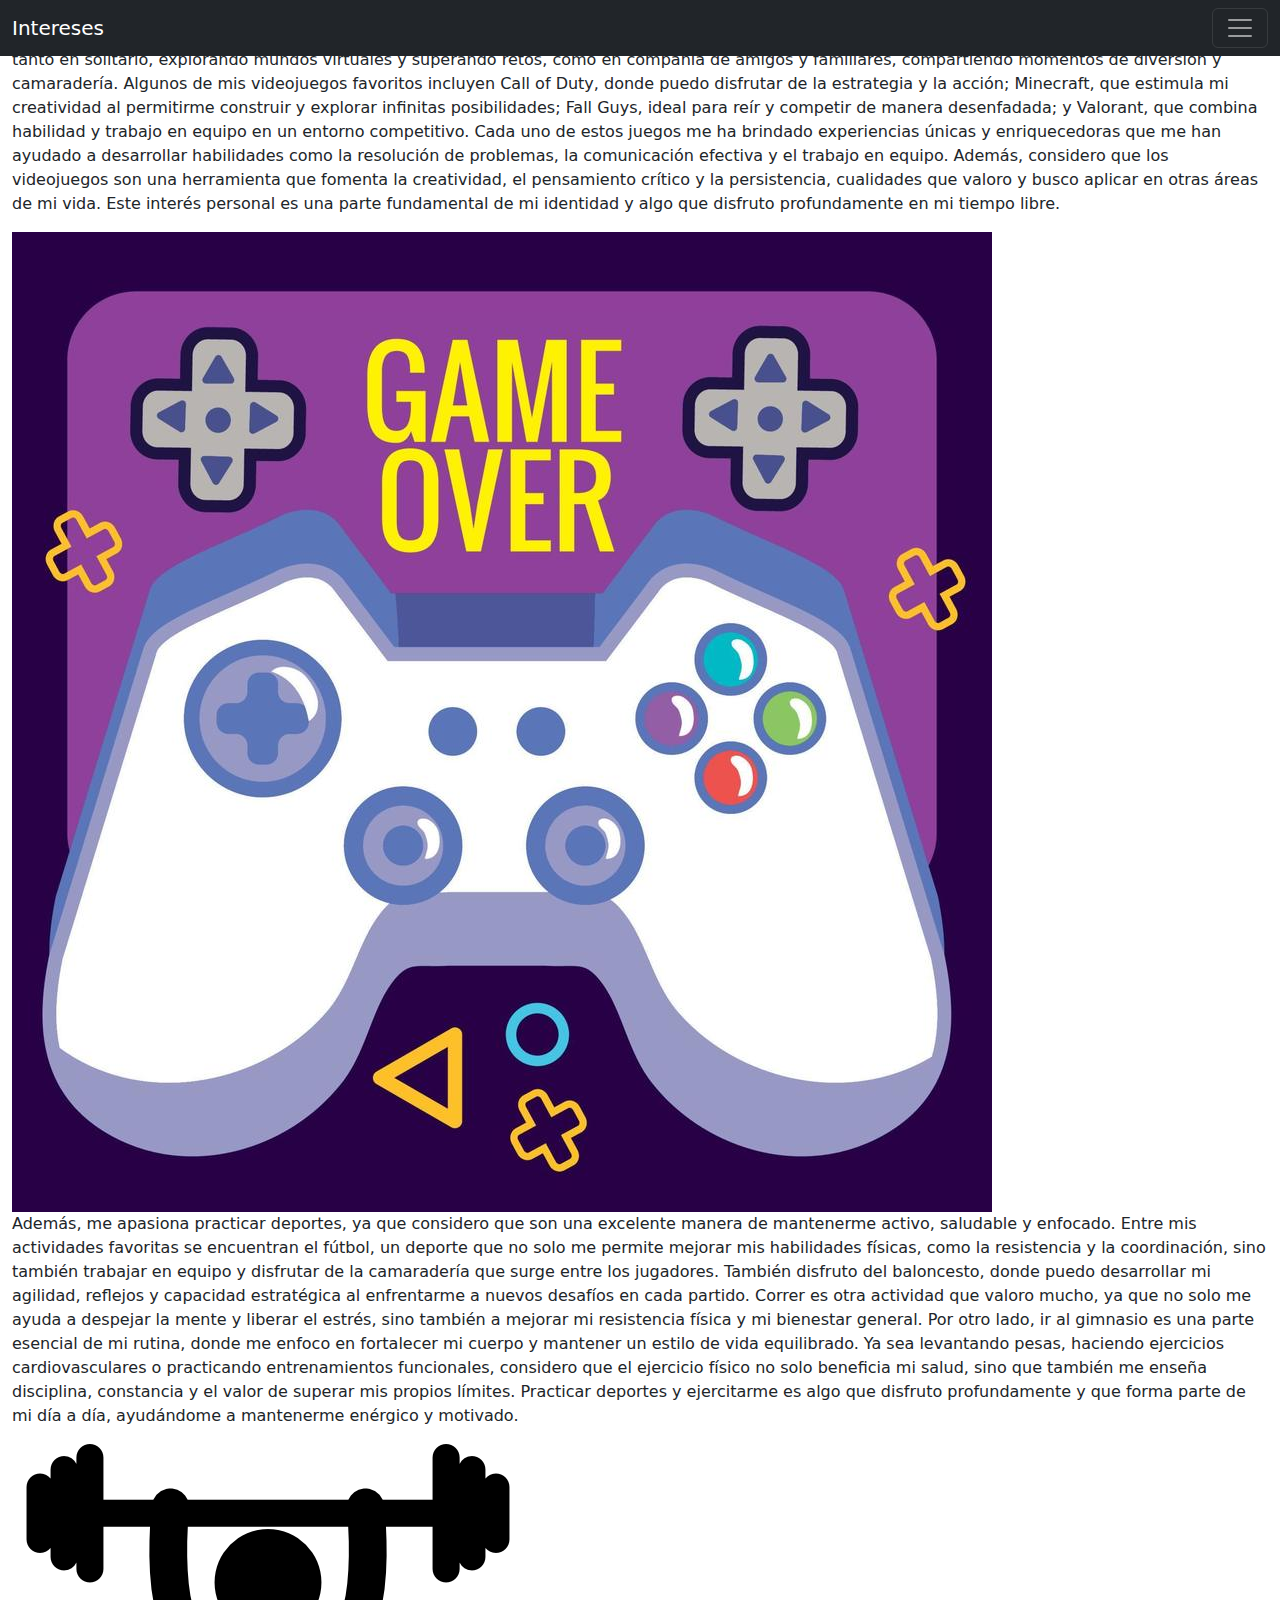
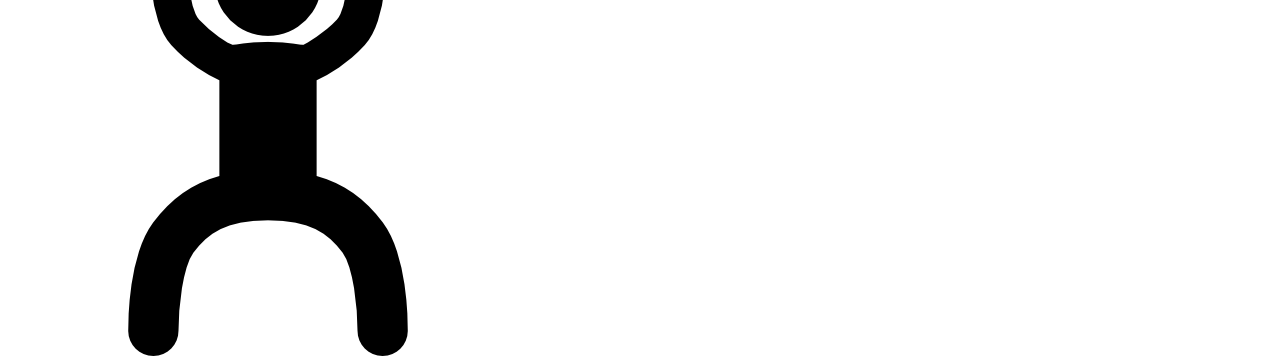
==== index.html @ c8123e72 "Initial Commit" ====
<!DOCTYPE html>
<html lang="en">
<head>
    <meta charset="UTF-8">
    <meta name="viewport" content="width=device-width, initial-scale=1.0">
    <title>Laboratorio #1</title>
    <link href="https://cdn.jsdelivr.net/npm/bootstrap@5.3.3/dist/css/bootstrap.min.css" rel="stylesheet" integrity="sha384-QWTKZyjpPEjISv5WaRU9OFeRpok6YctnYmDr5pNlyT2bRjXh0JMhjY6hW+ALEwIH" crossorigin="anonymous">
</head>
<body>
    <nav class="navbar navbar-dark bg-dark fixed-top">
        <div class="container-fluid">
          <a class="navbar-brand" href="#">Intereses</a>
          <button class="navbar-toggler" type="button" data-bs-toggle="offcanvas" data-bs-target="#offcanvasDarkNavbar" aria-controls="offcanvasDarkNavbar" aria-label="Toggle navigation">
            <span class="navbar-toggler-icon"></span>
          </button>
          <div class="offcanvas offcanvas-end text-bg-dark" tabindex="-1" id="offcanvasDarkNavbar" aria-labelledby="offcanvasDarkNavbarLabel">
            <div class="offcanvas-header">
              <h5 class="offcanvas-title" id="offcanvasDarkNavbarLabel">Navegacion</h5>
              <button type="button" class="btn-close btn-close-white" data-bs-dismiss="offcanvas" aria-label="Close"></button>
            </div>
            <div class="offcanvas-body">
              <ul class="navbar-nav justify-content-end flex-grow-1 pe-3">
                <li class="nav-item">
                  <a class="nav-link active" aria-current="page" href="#">Pagina Principal</a>
                </li>
                <li class="nav-item">
                  <a class="nav-link" href="biografia.html">Biografia</a>
                </li>
                <li class="nav-item">
                    <a class="nav-link" href="kinal.html">Kinal</a>
                  </li>
              </ul>
              <form class="d-flex mt-3" role="search">
                <input class="form-control me-2" type="search" placeholder="Search" aria-label="Search">
                <button class="btn btn-success" type="submit">Search</button>
              </form>
            </div>
          </div>
        </div>
      </nav>
    
<div class="container-fluid">
        <p>Desde muy pequeño, he sentido una gran pasión por los videojuegos, un interés que ha crecido y evolucionado a lo largo de los años. Para mí, los videojuegos representan mucho más que un pasatiempo; son una forma de entretenimiento, aprendizaje y conexión con otras personas. Disfruto jugar tanto en solitario, explorando mundos virtuales y superando retos, como en compañía de amigos y familiares, compartiendo momentos de diversión y camaradería.
            Algunos de mis videojuegos favoritos incluyen Call of Duty, donde puedo disfrutar de la estrategia y la acción; Minecraft, que estimula mi creatividad al permitirme construir y explorar infinitas posibilidades; Fall Guys, ideal para reír y competir de manera desenfadada; y Valorant, que combina habilidad y trabajo en equipo en un entorno competitivo. Cada uno de estos juegos me ha brindado experiencias únicas y enriquecedoras que me han ayudado a desarrollar habilidades como la resolución de problemas, la comunicación efectiva y el trabajo en equipo.
            Además, considero que los videojuegos son una herramienta que fomenta la creatividad, el pensamiento crítico y la persistencia, cualidades que valoro y busco aplicar en otras áreas de mi vida. Este interés personal es una parte fundamental de mi identidad y algo que disfruto profundamente en mi tiempo libre.</p>
        <img src="assets/images/VideoGames.jpg" alt="VideoGames">
        <p>
            Además, me apasiona practicar deportes, ya que considero que son una excelente manera de mantenerme activo, saludable y enfocado. Entre mis actividades favoritas se encuentran el fútbol, un deporte que no solo me permite mejorar mis habilidades físicas, como la resistencia y la coordinación, sino también trabajar en equipo y disfrutar de la camaradería que surge entre los jugadores.
            También disfruto del baloncesto, donde puedo desarrollar mi agilidad, reflejos y capacidad estratégica al enfrentarme a nuevos desafíos en cada partido. Correr es otra actividad que valoro mucho, ya que no solo me ayuda a despejar la mente y liberar el estrés, sino también a mejorar mi resistencia física y mi bienestar general.
            Por otro lado, ir al gimnasio es una parte esencial de mi rutina, donde me enfoco en fortalecer mi cuerpo y mantener un estilo de vida equilibrado. Ya sea levantando pesas, haciendo ejercicios cardiovasculares o practicando entrenamientos funcionales, considero que el ejercicio físico no solo beneficia mi salud, sino que también me enseña disciplina, constancia y el valor de superar mis propios límites. Practicar deportes y ejercitarme es algo que disfruto profundamente y que forma parte de mi día a día, ayudándome a mantenerme enérgico y motivado.</p>
        <img src="assets/images/GYM.png" alt="Silueta GYM">
    </div>

        <script src="https://cdn.jsdelivr.net/npm/bootstrap@5.3.3/dist/js/bootstrap.bundle.min.js" integrity="sha384-YvpcrYf0tY3lHB60NNkmXc5s9fDVZLESaAA55NDzOxhy9GkcIdslK1eN7N6jIeHz" crossorigin="anonymous"></script>
</body>
</html>
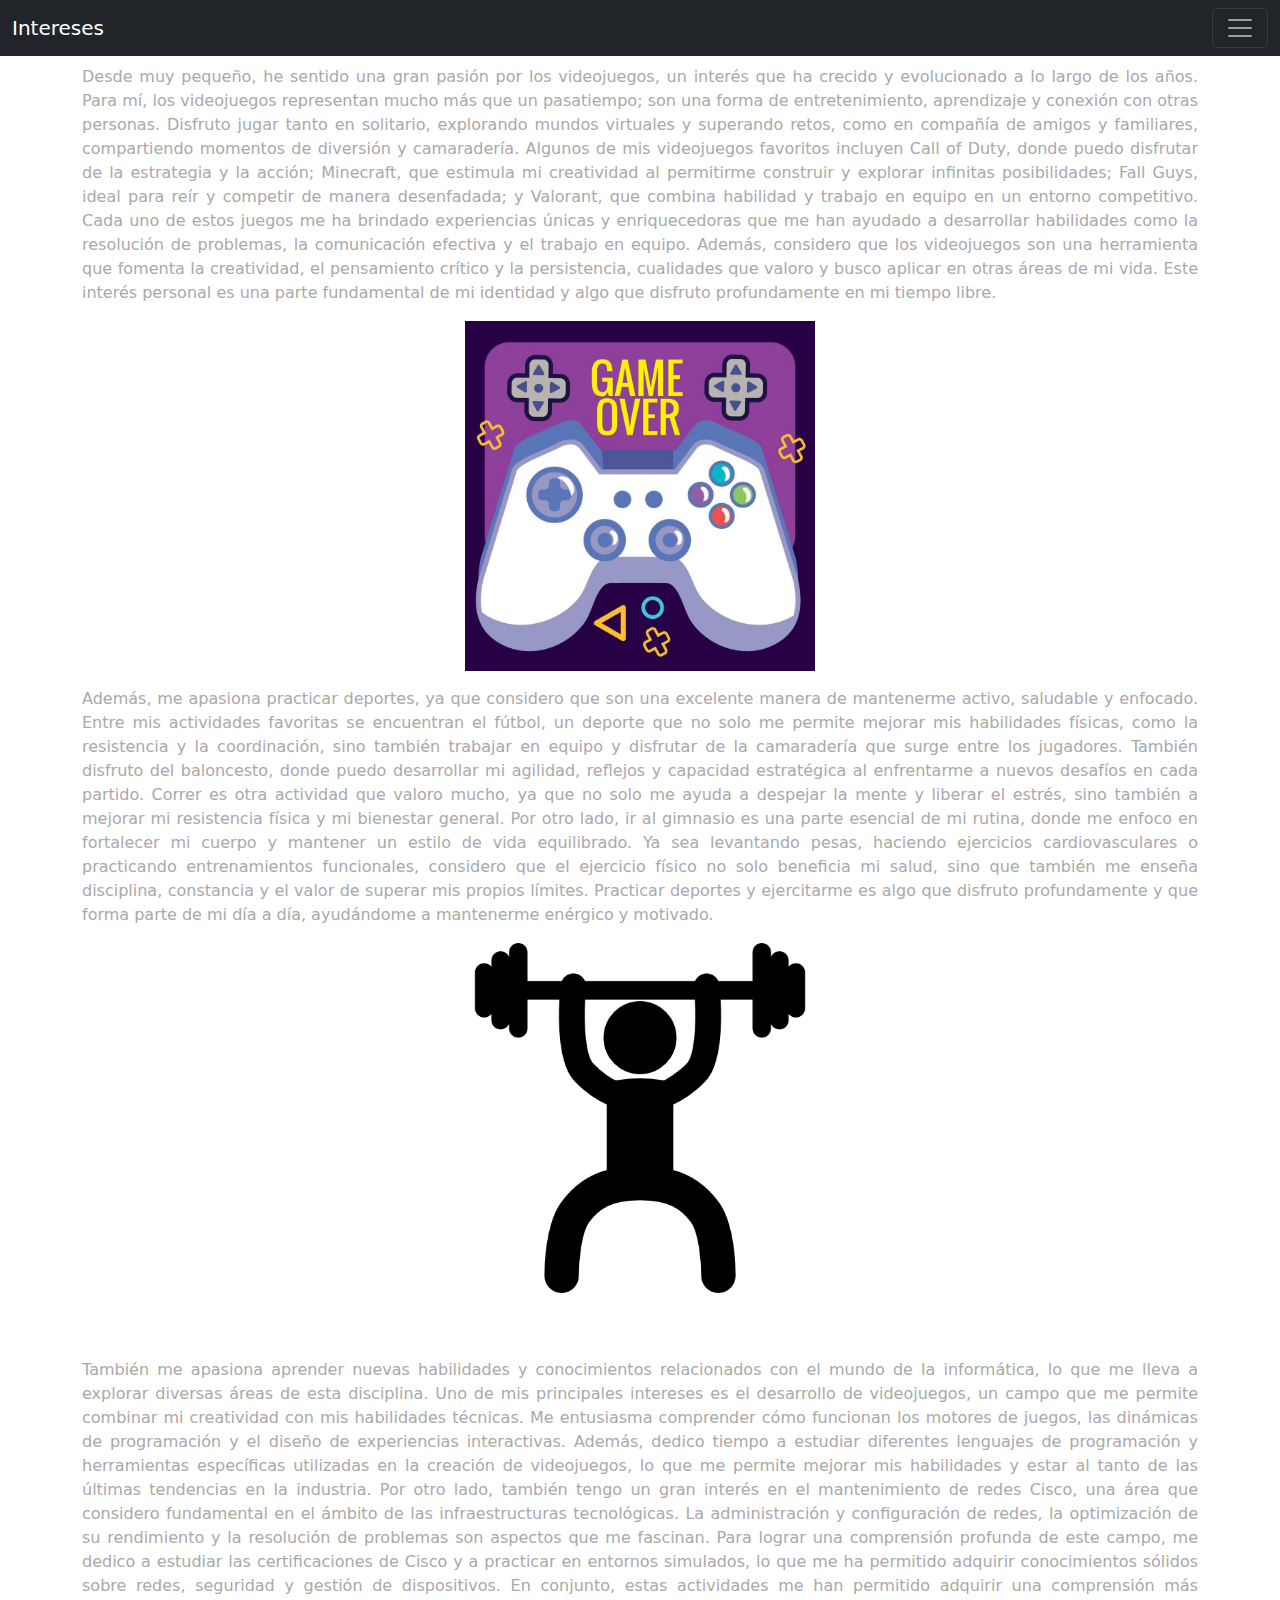
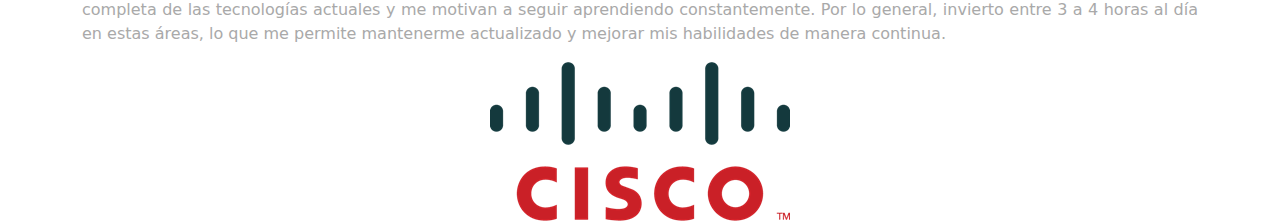
==== commit 81c3e24e: "Incorporacion de imagen y arreglo de codigo" ====
--- a/index.html
+++ b/index.html
@@ -3,6 +3,7 @@
 <head>
     <meta charset="UTF-8">
     <meta name="viewport" content="width=device-width, initial-scale=1.0">
+    <link rel="stylesheet" href="style.css">
     <title>Laboratorio #1</title>
     <link href="https://cdn.jsdelivr.net/npm/bootstrap@5.3.3/dist/css/bootstrap.min.css" rel="stylesheet" integrity="sha384-QWTKZyjpPEjISv5WaRU9OFeRpok6YctnYmDr5pNlyT2bRjXh0JMhjY6hW+ALEwIH" crossorigin="anonymous">
 </head>
@@ -39,18 +40,28 @@
         </div>
       </nav>
     
-<div class="container-fluid">
-        <p>Desde muy pequeño, he sentido una gran pasión por los videojuegos, un interés que ha crecido y evolucionado a lo largo de los años. Para mí, los videojuegos representan mucho más que un pasatiempo; son una forma de entretenimiento, aprendizaje y conexión con otras personas. Disfruto jugar tanto en solitario, explorando mundos virtuales y superando retos, como en compañía de amigos y familiares, compartiendo momentos de diversión y camaradería.
-            Algunos de mis videojuegos favoritos incluyen Call of Duty, donde puedo disfrutar de la estrategia y la acción; Minecraft, que estimula mi creatividad al permitirme construir y explorar infinitas posibilidades; Fall Guys, ideal para reír y competir de manera desenfadada; y Valorant, que combina habilidad y trabajo en equipo en un entorno competitivo. Cada uno de estos juegos me ha brindado experiencias únicas y enriquecedoras que me han ayudado a desarrollar habilidades como la resolución de problemas, la comunicación efectiva y el trabajo en equipo.
-            Además, considero que los videojuegos son una herramienta que fomenta la creatividad, el pensamiento crítico y la persistencia, cualidades que valoro y busco aplicar en otras áreas de mi vida. Este interés personal es una parte fundamental de mi identidad y algo que disfruto profundamente en mi tiempo libre.</p>
-        <img src="assets/images/VideoGames.jpg" alt="VideoGames">
-        <p>
-            Además, me apasiona practicar deportes, ya que considero que son una excelente manera de mantenerme activo, saludable y enfocado. Entre mis actividades favoritas se encuentran el fútbol, un deporte que no solo me permite mejorar mis habilidades físicas, como la resistencia y la coordinación, sino también trabajar en equipo y disfrutar de la camaradería que surge entre los jugadores.
-            También disfruto del baloncesto, donde puedo desarrollar mi agilidad, reflejos y capacidad estratégica al enfrentarme a nuevos desafíos en cada partido. Correr es otra actividad que valoro mucho, ya que no solo me ayuda a despejar la mente y liberar el estrés, sino también a mejorar mi resistencia física y mi bienestar general.
-            Por otro lado, ir al gimnasio es una parte esencial de mi rutina, donde me enfoco en fortalecer mi cuerpo y mantener un estilo de vida equilibrado. Ya sea levantando pesas, haciendo ejercicios cardiovasculares o practicando entrenamientos funcionales, considero que el ejercicio físico no solo beneficia mi salud, sino que también me enseña disciplina, constancia y el valor de superar mis propios límites. Practicar deportes y ejercitarme es algo que disfruto profundamente y que forma parte de mi día a día, ayudándome a mantenerme enérgico y motivado.</p>
-        <img src="assets/images/GYM.png" alt="Silueta GYM">
-    </div>
-
-        <script src="https://cdn.jsdelivr.net/npm/bootstrap@5.3.3/dist/js/bootstrap.bundle.min.js" integrity="sha384-YvpcrYf0tY3lHB60NNkmXc5s9fDVZLESaAA55NDzOxhy9GkcIdslK1eN7N6jIeHz" crossorigin="anonymous"></script>
+      <div class="container text-center">
+        <div class="row align-items-center">
+          <div class="">
+            <p class="p1">Desde muy pequeño, he sentido una gran pasión por los videojuegos, un interés que ha crecido y evolucionado a lo largo de los años. Para mí, los videojuegos representan mucho más que un pasatiempo; son una forma de entretenimiento, aprendizaje y conexión con otras personas. Disfruto jugar tanto en solitario, explorando mundos virtuales y superando retos, como en compañía de amigos y familiares, compartiendo momentos de diversión y camaradería.
+              Algunos de mis videojuegos favoritos incluyen Call of Duty, donde puedo disfrutar de la estrategia y la acción; Minecraft, que estimula mi creatividad al permitirme construir y explorar infinitas posibilidades; Fall Guys, ideal para reír y competir de manera desenfadada; y Valorant, que combina habilidad y trabajo en equipo en un entorno competitivo. Cada uno de estos juegos me ha brindado experiencias únicas y enriquecedoras que me han ayudado a desarrollar habilidades como la resolución de problemas, la comunicación efectiva y el trabajo en equipo.
+              Además, considero que los videojuegos son una herramienta que fomenta la creatividad, el pensamiento crítico y la persistencia, cualidades que valoro y busco aplicar en otras áreas de mi vida. Este interés personal es una parte fundamental de mi identidad y algo que disfruto profundamente en mi tiempo libre.</p>
+          </div>
+          <div class="img"><img class="image" src="assets/images/VideoGames.jpg" alt="VideoGames"></div>
+          <div class="">
+            <p class="p2">Además, me apasiona practicar deportes, ya que considero que son una excelente manera de mantenerme activo, saludable y enfocado. Entre mis actividades favoritas se encuentran el fútbol, un deporte que no solo me permite mejorar mis habilidades físicas, como la resistencia y la coordinación, sino también trabajar en equipo y disfrutar de la camaradería que surge entre los jugadores.
+              También disfruto del baloncesto, donde puedo desarrollar mi agilidad, reflejos y capacidad estratégica al enfrentarme a nuevos desafíos en cada partido. Correr es otra actividad que valoro mucho, ya que no solo me ayuda a despejar la mente y liberar el estrés, sino también a mejorar mi resistencia física y mi bienestar general.
+              Por otro lado, ir al gimnasio es una parte esencial de mi rutina, donde me enfoco en fortalecer mi cuerpo y mantener un estilo de vida equilibrado. Ya sea levantando pesas, haciendo ejercicios cardiovasculares o practicando entrenamientos funcionales, considero que el ejercicio físico no solo beneficia mi salud, sino que también me enseña disciplina, constancia y el valor de superar mis propios límites. Practicar deportes y ejercitarme es algo que disfruto profundamente y que forma parte de mi día a día, ayudándome a mantenerme enérgico y motivado.</p>
+          </div>
+          <div class="img"><img class="image" src="assets/images/GYM.png" alt="GYM"></div>
+          <div class="">
+            <p class="p3">También me apasiona aprender nuevas habilidades y conocimientos relacionados con el mundo de la informática, lo que me lleva a explorar diversas áreas de esta disciplina. Uno de mis principales intereses es el desarrollo de videojuegos, un campo que me permite combinar mi creatividad con mis habilidades técnicas. Me entusiasma comprender cómo funcionan los motores de juegos, las dinámicas de programación y el diseño de experiencias interactivas. Además, dedico tiempo a estudiar diferentes lenguajes de programación y herramientas específicas utilizadas en la creación de videojuegos, lo que me permite mejorar mis habilidades y estar al tanto de las últimas tendencias en la industria.
+              Por otro lado, también tengo un gran interés en el mantenimiento de redes Cisco, una área que considero fundamental en el ámbito de las infraestructuras tecnológicas. La administración y configuración de redes, la optimización de su rendimiento y la resolución de problemas son aspectos que me fascinan. Para lograr una comprensión profunda de este campo, me dedico a estudiar las certificaciones de Cisco y a practicar en entornos simulados, lo que me ha permitido adquirir conocimientos sólidos sobre redes, seguridad y gestión de dispositivos.
+              En conjunto, estas actividades me han permitido adquirir una comprensión más completa de las tecnologías actuales y me motivan a seguir aprendiendo constantemente. Por lo general, invierto entre 3 a 4 horas al día en estas áreas, lo que me permite mantenerme actualizado y mejorar mis habilidades de manera continua.</p>
+          </div>
+          <div class="img"><img class="image-cisco" src="assets/images/cisco.png" alt="GYM"></div>
+        </div>
+      </div>
+  <script src="https://cdn.jsdelivr.net/npm/bootstrap@5.3.3/dist/js/bootstrap.bundle.min.js" integrity="sha384-YvpcrYf0tY3lHB60NNkmXc5s9fDVZLESaAA55NDzOxhy9GkcIdslK1eN7N6jIeHz" crossorigin="anonymous"></script>
 </body>
 </html>--- a/style.css
+++ b/style.css
@@ -0,0 +1,21 @@
+.p1 {
+    padding-top: 65px;
+}
+
+.p2 {
+    padding-top: 16px;
+}
+
+.p3 {
+    padding-top: 65px;
+}
+
+p {
+    color: darkgrey;
+    text-align: justify;
+}
+
+.image {
+   height: 350px;
+   width: 350px;
+}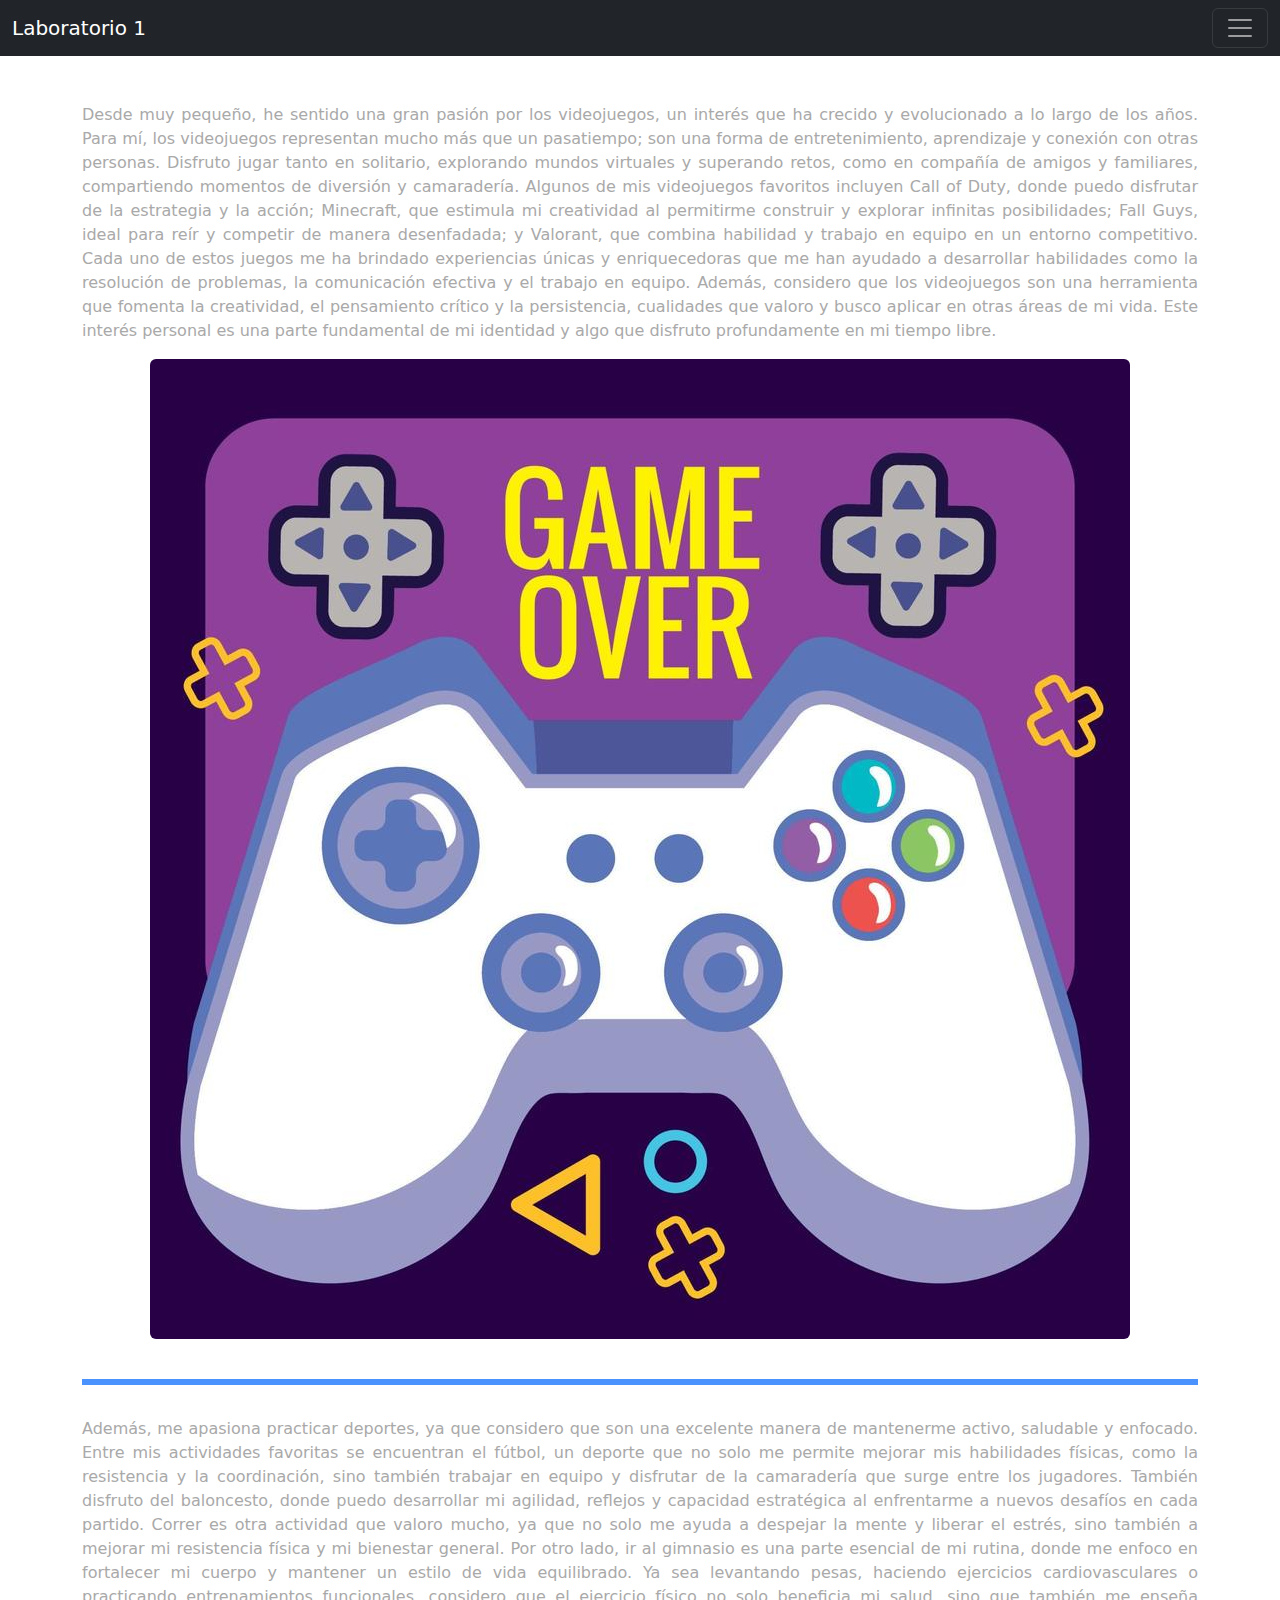
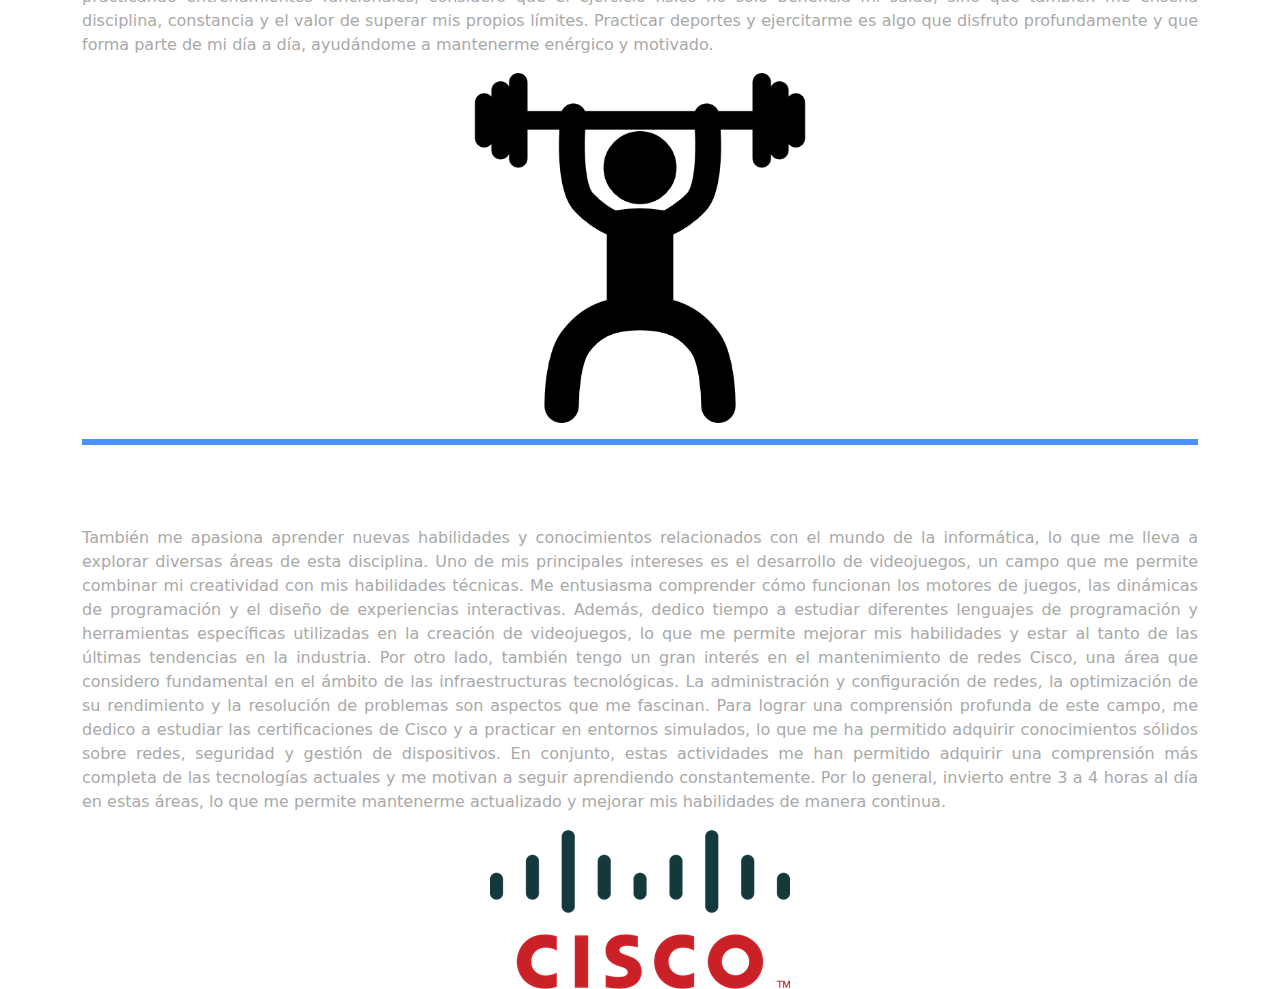
==== commit e16a35d7: "Modificacion en los archivos html" ====
--- a/index.html
+++ b/index.html
@@ -10,7 +10,7 @@
 <body>
     <nav class="navbar navbar-dark bg-dark fixed-top">
         <div class="container-fluid">
-          <a class="navbar-brand" href="#">Intereses</a>
+          <a class="navbar-brand" href="index.html">Laboratorio 1</a>
           <button class="navbar-toggler" type="button" data-bs-toggle="offcanvas" data-bs-target="#offcanvasDarkNavbar" aria-controls="offcanvasDarkNavbar" aria-label="Toggle navigation">
             <span class="navbar-toggler-icon"></span>
           </button>
@@ -39,22 +39,32 @@
           </div>
         </div>
       </nav>
-    
+
       <div class="container text-center">
         <div class="row align-items-center">
           <div class="">
+            <hr class="border border-primary border-3 opacity-75" class="border-1">
+            
             <p class="p1">Desde muy pequeño, he sentido una gran pasión por los videojuegos, un interés que ha crecido y evolucionado a lo largo de los años. Para mí, los videojuegos representan mucho más que un pasatiempo; son una forma de entretenimiento, aprendizaje y conexión con otras personas. Disfruto jugar tanto en solitario, explorando mundos virtuales y superando retos, como en compañía de amigos y familiares, compartiendo momentos de diversión y camaradería.
               Algunos de mis videojuegos favoritos incluyen Call of Duty, donde puedo disfrutar de la estrategia y la acción; Minecraft, que estimula mi creatividad al permitirme construir y explorar infinitas posibilidades; Fall Guys, ideal para reír y competir de manera desenfadada; y Valorant, que combina habilidad y trabajo en equipo en un entorno competitivo. Cada uno de estos juegos me ha brindado experiencias únicas y enriquecedoras que me han ayudado a desarrollar habilidades como la resolución de problemas, la comunicación efectiva y el trabajo en equipo.
               Además, considero que los videojuegos son una herramienta que fomenta la creatividad, el pensamiento crítico y la persistencia, cualidades que valoro y busco aplicar en otras áreas de mi vida. Este interés personal es una parte fundamental de mi identidad y algo que disfruto profundamente en mi tiempo libre.</p>
-          </div>
-          <div class="img"><img class="image" src="assets/images/VideoGames.jpg" alt="VideoGames"></div>
+          </div>          
+          <figure class="figure">
+            <img src="assets/images/VideoGames.jpg" class="figure-img img-fluid rounded" alt="...">
+            <figcaption class="figure-caption"></figcaption>
+          </figure>
+
           <div class="">
+            <hr class="border border-primary border-3 opacity-75">
+
             <p class="p2">Además, me apasiona practicar deportes, ya que considero que son una excelente manera de mantenerme activo, saludable y enfocado. Entre mis actividades favoritas se encuentran el fútbol, un deporte que no solo me permite mejorar mis habilidades físicas, como la resistencia y la coordinación, sino también trabajar en equipo y disfrutar de la camaradería que surge entre los jugadores.
               También disfruto del baloncesto, donde puedo desarrollar mi agilidad, reflejos y capacidad estratégica al enfrentarme a nuevos desafíos en cada partido. Correr es otra actividad que valoro mucho, ya que no solo me ayuda a despejar la mente y liberar el estrés, sino también a mejorar mi resistencia física y mi bienestar general.
               Por otro lado, ir al gimnasio es una parte esencial de mi rutina, donde me enfoco en fortalecer mi cuerpo y mantener un estilo de vida equilibrado. Ya sea levantando pesas, haciendo ejercicios cardiovasculares o practicando entrenamientos funcionales, considero que el ejercicio físico no solo beneficia mi salud, sino que también me enseña disciplina, constancia y el valor de superar mis propios límites. Practicar deportes y ejercitarme es algo que disfruto profundamente y que forma parte de mi día a día, ayudándome a mantenerme enérgico y motivado.</p>
           </div>
           <div class="img"><img class="image" src="assets/images/GYM.png" alt="GYM"></div>
           <div class="">
+            <hr class="border border-primary border-3 opacity-75">
+
             <p class="p3">También me apasiona aprender nuevas habilidades y conocimientos relacionados con el mundo de la informática, lo que me lleva a explorar diversas áreas de esta disciplina. Uno de mis principales intereses es el desarrollo de videojuegos, un campo que me permite combinar mi creatividad con mis habilidades técnicas. Me entusiasma comprender cómo funcionan los motores de juegos, las dinámicas de programación y el diseño de experiencias interactivas. Además, dedico tiempo a estudiar diferentes lenguajes de programación y herramientas específicas utilizadas en la creación de videojuegos, lo que me permite mejorar mis habilidades y estar al tanto de las últimas tendencias en la industria.
               Por otro lado, también tengo un gran interés en el mantenimiento de redes Cisco, una área que considero fundamental en el ámbito de las infraestructuras tecnológicas. La administración y configuración de redes, la optimización de su rendimiento y la resolución de problemas son aspectos que me fascinan. Para lograr una comprensión profunda de este campo, me dedico a estudiar las certificaciones de Cisco y a practicar en entornos simulados, lo que me ha permitido adquirir conocimientos sólidos sobre redes, seguridad y gestión de dispositivos.
               En conjunto, estas actividades me han permitido adquirir una comprensión más completa de las tecnologías actuales y me motivan a seguir aprendiendo constantemente. Por lo general, invierto entre 3 a 4 horas al día en estas áreas, lo que me permite mantenerme actualizado y mejorar mis habilidades de manera continua.</p>
@@ -62,6 +72,7 @@
           <div class="img"><img class="image-cisco" src="assets/images/cisco.png" alt="GYM"></div>
         </div>
       </div>
+  <script src="	https://cdn.jsdelivr.net/npm/bootstrap@5.3.3/dist/css/bootstrap.min.css"></script>
   <script src="https://cdn.jsdelivr.net/npm/bootstrap@5.3.3/dist/js/bootstrap.bundle.min.js" integrity="sha384-YvpcrYf0tY3lHB60NNkmXc5s9fDVZLESaAA55NDzOxhy9GkcIdslK1eN7N6jIeHz" crossorigin="anonymous"></script>
 </body>
 </html>--- a/style.css
+++ b/style.css
@@ -10,6 +10,19 @@
     padding-top: 65px;
 }
 
+.pb-0 {
+    margin-left: 65px;
+    margin-right: 65px;
+    padding-top: 65px;
+}
+
+.pb {
+    margin-left: 65px;
+    margin-right: 65px;
+    color: darkgrey;
+    text-align: justify;
+}
+
 p {
     color: darkgrey;
     text-align: justify;
@@ -18,4 +31,5 @@
 .image {
    height: 350px;
    width: 350px;
-}+}
+
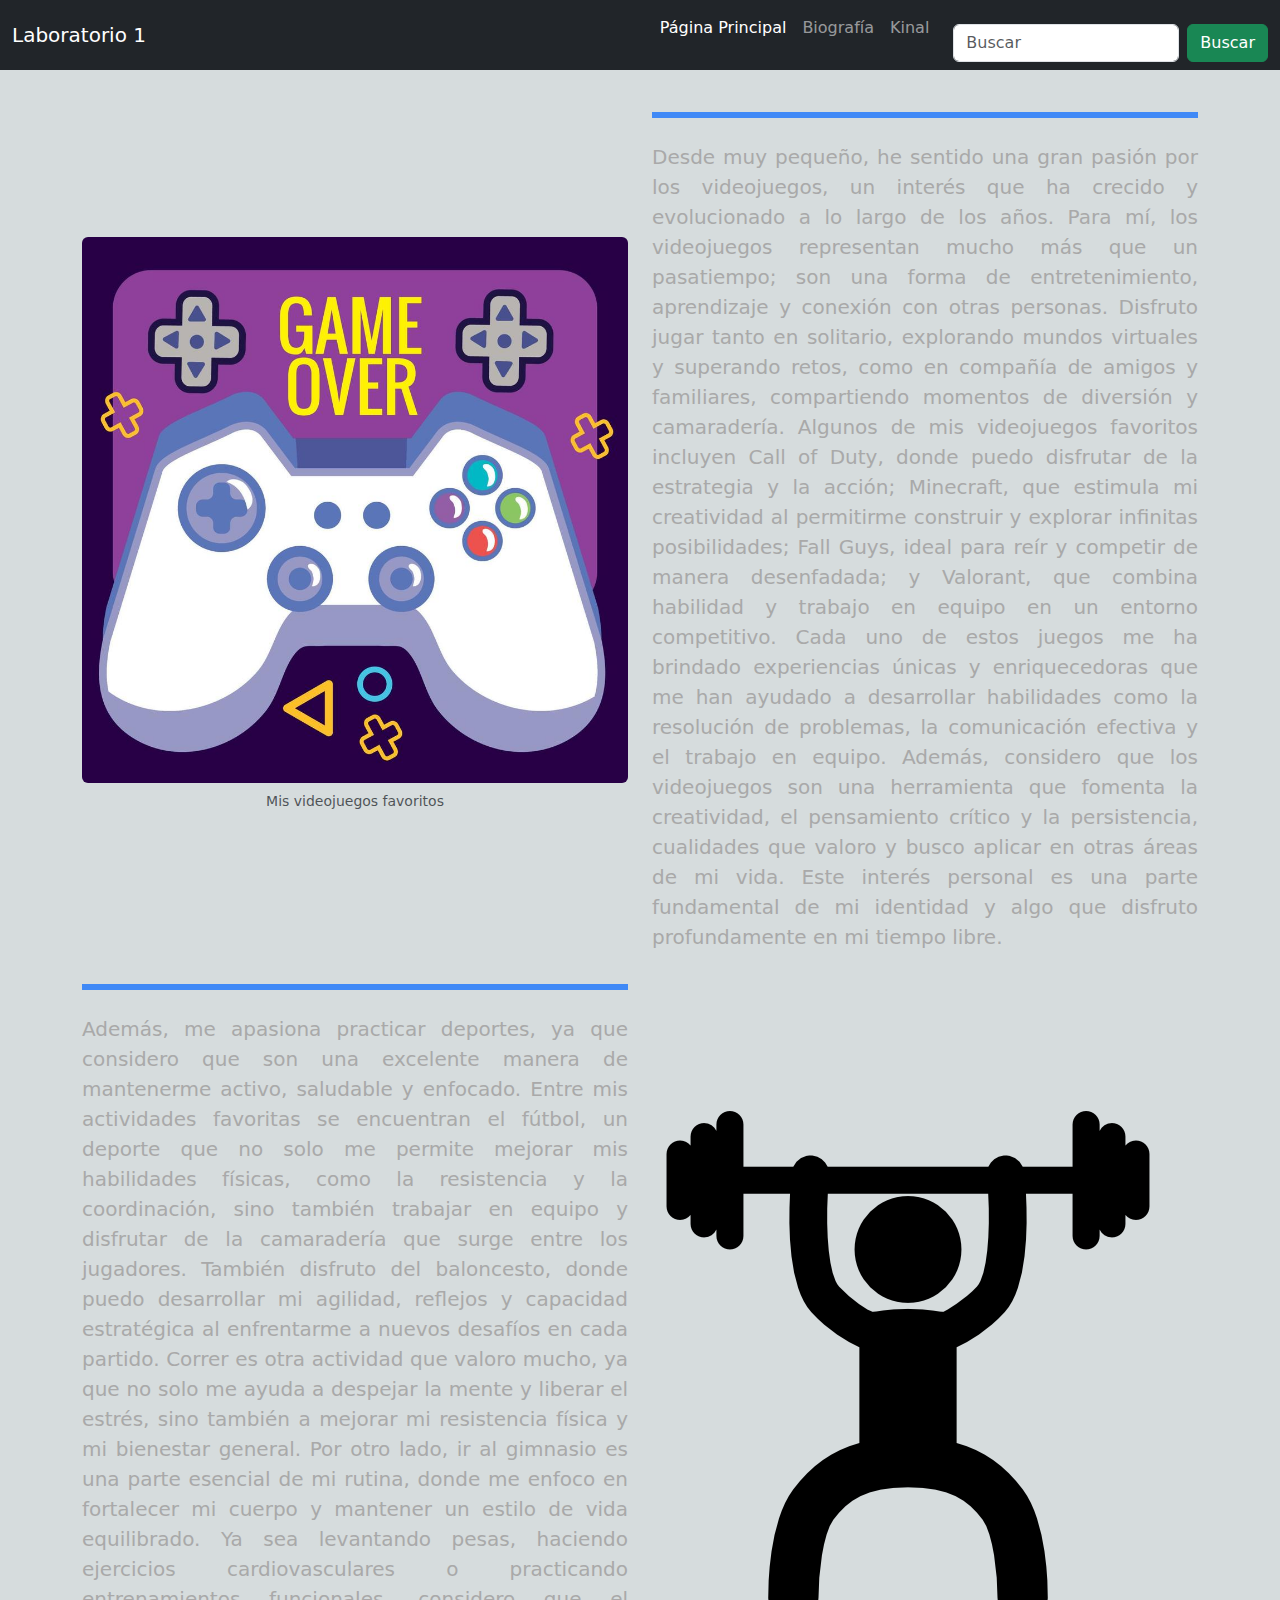
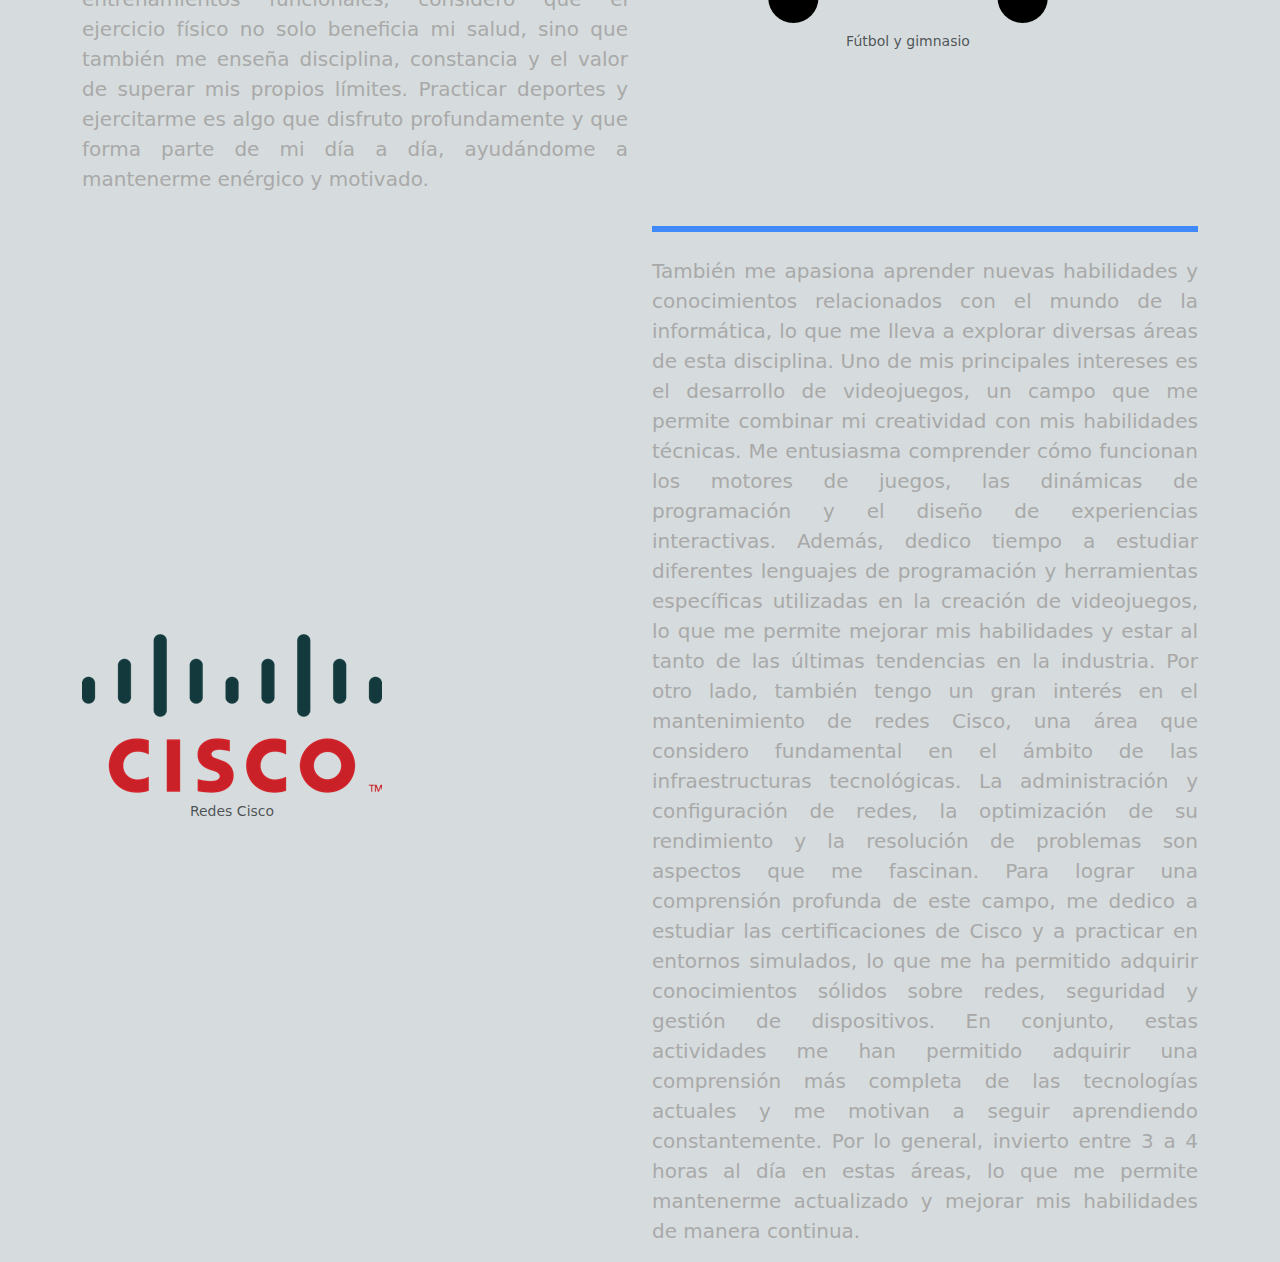
==== commit c118f639: "finalizacion del index y de la biografia" ====
--- a/index.html
+++ b/index.html
@@ -8,7 +8,7 @@
     <link href="https://cdn.jsdelivr.net/npm/bootstrap@5.3.3/dist/css/bootstrap.min.css" rel="stylesheet" integrity="sha384-QWTKZyjpPEjISv5WaRU9OFeRpok6YctnYmDr5pNlyT2bRjXh0JMhjY6hW+ALEwIH" crossorigin="anonymous">
 </head>
 <body>
-    <nav class="navbar navbar-dark bg-dark fixed-top">
+    <nav class="navbar navbar-expand-lg navbar-dark bg-dark fixed-top">
         <div class="container-fluid">
           <a class="navbar-brand" href="index.html">Laboratorio 1</a>
           <button class="navbar-toggler" type="button" data-bs-toggle="offcanvas" data-bs-target="#offcanvasDarkNavbar" aria-controls="offcanvasDarkNavbar" aria-label="Toggle navigation">
@@ -16,63 +16,76 @@
           </button>
           <div class="offcanvas offcanvas-end text-bg-dark" tabindex="-1" id="offcanvasDarkNavbar" aria-labelledby="offcanvasDarkNavbarLabel">
             <div class="offcanvas-header">
-              <h5 class="offcanvas-title" id="offcanvasDarkNavbarLabel">Navegacion</h5>
+              <h5 class="offcanvas-title" id="offcanvasDarkNavbarLabel">Navegación</h5>
               <button type="button" class="btn-close btn-close-white" data-bs-dismiss="offcanvas" aria-label="Close"></button>
             </div>
             <div class="offcanvas-body">
               <ul class="navbar-nav justify-content-end flex-grow-1 pe-3">
                 <li class="nav-item">
-                  <a class="nav-link active" aria-current="page" href="#">Pagina Principal</a>
+                  <a class="nav-link active" aria-current="page" href="#">Página Principal</a>
                 </li>
                 <li class="nav-item">
-                  <a class="nav-link" href="biografia.html">Biografia</a>
+                  <a class="nav-link" href="biografia.html">Biografía</a>
                 </li>
                 <li class="nav-item">
                     <a class="nav-link" href="kinal.html">Kinal</a>
-                  </li>
+                </li>
               </ul>
               <form class="d-flex mt-3" role="search">
-                <input class="form-control me-2" type="search" placeholder="Search" aria-label="Search">
-                <button class="btn btn-success" type="submit">Search</button>
+                <input class="form-control me-2" type="search" placeholder="Buscar" aria-label="Search">
+                <button class="btn btn-success" type="submit">Buscar</button>
               </form>
             </div>
           </div>
         </div>
       </nav>
 
-      <div class="container text-center">
+    <div class="container mt-5 pt-5">
         <div class="row align-items-center">
-          <div class="">
-            <hr class="border border-primary border-3 opacity-75" class="border-1">
+            <!-- Primer sección de texto y imagen -->
+            <div class="col-12 col-md-6">
+                <figure class="figure">
+                    <img src="assets/images/VideoGames.jpg" class="figure-img img-fluid rounded" alt="Videojuegos">
+                    <figcaption class="figure-caption text-center">Mis videojuegos favoritos</figcaption>
+                </figure>
+            </div>
+            <div class="col-12 col-md-6">
+                <hr class="border border-primary border-3 opacity-75 mb-4">
+                <p class="lead">Desde muy pequeño, he sentido una gran pasión por los videojuegos, un interés que ha crecido y evolucionado a lo largo de los años. Para mí, los videojuegos representan mucho más que un pasatiempo; son una forma de entretenimiento, aprendizaje y conexión con otras personas. Disfruto jugar tanto en solitario, explorando mundos virtuales y superando retos, como en compañía de amigos y familiares, compartiendo momentos de diversión y camaradería.
+                Algunos de mis videojuegos favoritos incluyen Call of Duty, donde puedo disfrutar de la estrategia y la acción; Minecraft, que estimula mi creatividad al permitirme construir y explorar infinitas posibilidades; Fall Guys, ideal para reír y competir de manera desenfadada; y Valorant, que combina habilidad y trabajo en equipo en un entorno competitivo. Cada uno de estos juegos me ha brindado experiencias únicas y enriquecedoras que me han ayudado a desarrollar habilidades como la resolución de problemas, la comunicación efectiva y el trabajo en equipo.
+                Además, considero que los videojuegos son una herramienta que fomenta la creatividad, el pensamiento crítico y la persistencia, cualidades que valoro y busco aplicar en otras áreas de mi vida. Este interés personal es una parte fundamental de mi identidad y algo que disfruto profundamente en mi tiempo libre.</p>
+            </div>
+
+            <div class="col-12 col-md-6">
+                <hr class="border border-primary border-3 opacity-75 mb-4">
+                <p class="lead">Además, me apasiona practicar deportes, ya que considero que son una excelente manera de mantenerme activo, saludable y enfocado. Entre mis actividades favoritas se encuentran el fútbol, un deporte que no solo me permite mejorar mis habilidades físicas, como la resistencia y la coordinación, sino también trabajar en equipo y disfrutar de la camaradería que surge entre los jugadores.
+                También disfruto del baloncesto, donde puedo desarrollar mi agilidad, reflejos y capacidad estratégica al enfrentarme a nuevos desafíos en cada partido. Correr es otra actividad que valoro mucho, ya que no solo me ayuda a despejar la mente y liberar el estrés, sino también a mejorar mi resistencia física y mi bienestar general.
+                Por otro lado, ir al gimnasio es una parte esencial de mi rutina, donde me enfoco en fortalecer mi cuerpo y mantener un estilo de vida equilibrado. Ya sea levantando pesas, haciendo ejercicios cardiovasculares o practicando entrenamientos funcionales, considero que el ejercicio físico no solo beneficia mi salud, sino que también me enseña disciplina, constancia y el valor de superar mis propios límites. Practicar deportes y ejercitarme es algo que disfruto profundamente y que forma parte de mi día a día, ayudándome a mantenerme enérgico y motivado.</p>
+            </div>
+            <div class="col-12 col-md-6">
+                <figure class="figure">
+                    <img src="assets/images/GYM.png" class="figure-img img-fluid rounded" alt="Deportes">
+                    <figcaption class="figure-caption text-center">Fútbol y gimnasio</figcaption>
+                </figure>
+            </div>
             
-            <p class="p1">Desde muy pequeño, he sentido una gran pasión por los videojuegos, un interés que ha crecido y evolucionado a lo largo de los años. Para mí, los videojuegos representan mucho más que un pasatiempo; son una forma de entretenimiento, aprendizaje y conexión con otras personas. Disfruto jugar tanto en solitario, explorando mundos virtuales y superando retos, como en compañía de amigos y familiares, compartiendo momentos de diversión y camaradería.
-              Algunos de mis videojuegos favoritos incluyen Call of Duty, donde puedo disfrutar de la estrategia y la acción; Minecraft, que estimula mi creatividad al permitirme construir y explorar infinitas posibilidades; Fall Guys, ideal para reír y competir de manera desenfadada; y Valorant, que combina habilidad y trabajo en equipo en un entorno competitivo. Cada uno de estos juegos me ha brindado experiencias únicas y enriquecedoras que me han ayudado a desarrollar habilidades como la resolución de problemas, la comunicación efectiva y el trabajo en equipo.
-              Además, considero que los videojuegos son una herramienta que fomenta la creatividad, el pensamiento crítico y la persistencia, cualidades que valoro y busco aplicar en otras áreas de mi vida. Este interés personal es una parte fundamental de mi identidad y algo que disfruto profundamente en mi tiempo libre.</p>
-          </div>          
-          <figure class="figure">
-            <img src="assets/images/VideoGames.jpg" class="figure-img img-fluid rounded" alt="...">
-            <figcaption class="figure-caption"></figcaption>
-          </figure>
+            <div class="col-12 col-md-6">
+                <figure class="figure">
+                    <img src="assets/images/cisco.png" class="figure-img img-fluid rounded" alt="Cisco">
+                    <figcaption class="figure-caption text-center">Redes Cisco</figcaption>
+                </figure>
+            </div>
 
-          <div class="">
-            <hr class="border border-primary border-3 opacity-75">
-
-            <p class="p2">Además, me apasiona practicar deportes, ya que considero que son una excelente manera de mantenerme activo, saludable y enfocado. Entre mis actividades favoritas se encuentran el fútbol, un deporte que no solo me permite mejorar mis habilidades físicas, como la resistencia y la coordinación, sino también trabajar en equipo y disfrutar de la camaradería que surge entre los jugadores.
-              También disfruto del baloncesto, donde puedo desarrollar mi agilidad, reflejos y capacidad estratégica al enfrentarme a nuevos desafíos en cada partido. Correr es otra actividad que valoro mucho, ya que no solo me ayuda a despejar la mente y liberar el estrés, sino también a mejorar mi resistencia física y mi bienestar general.
-              Por otro lado, ir al gimnasio es una parte esencial de mi rutina, donde me enfoco en fortalecer mi cuerpo y mantener un estilo de vida equilibrado. Ya sea levantando pesas, haciendo ejercicios cardiovasculares o practicando entrenamientos funcionales, considero que el ejercicio físico no solo beneficia mi salud, sino que también me enseña disciplina, constancia y el valor de superar mis propios límites. Practicar deportes y ejercitarme es algo que disfruto profundamente y que forma parte de mi día a día, ayudándome a mantenerme enérgico y motivado.</p>
-          </div>
-          <div class="img"><img class="image" src="assets/images/GYM.png" alt="GYM"></div>
-          <div class="">
-            <hr class="border border-primary border-3 opacity-75">
-
-            <p class="p3">También me apasiona aprender nuevas habilidades y conocimientos relacionados con el mundo de la informática, lo que me lleva a explorar diversas áreas de esta disciplina. Uno de mis principales intereses es el desarrollo de videojuegos, un campo que me permite combinar mi creatividad con mis habilidades técnicas. Me entusiasma comprender cómo funcionan los motores de juegos, las dinámicas de programación y el diseño de experiencias interactivas. Además, dedico tiempo a estudiar diferentes lenguajes de programación y herramientas específicas utilizadas en la creación de videojuegos, lo que me permite mejorar mis habilidades y estar al tanto de las últimas tendencias en la industria.
-              Por otro lado, también tengo un gran interés en el mantenimiento de redes Cisco, una área que considero fundamental en el ámbito de las infraestructuras tecnológicas. La administración y configuración de redes, la optimización de su rendimiento y la resolución de problemas son aspectos que me fascinan. Para lograr una comprensión profunda de este campo, me dedico a estudiar las certificaciones de Cisco y a practicar en entornos simulados, lo que me ha permitido adquirir conocimientos sólidos sobre redes, seguridad y gestión de dispositivos.
-              En conjunto, estas actividades me han permitido adquirir una comprensión más completa de las tecnologías actuales y me motivan a seguir aprendiendo constantemente. Por lo general, invierto entre 3 a 4 horas al día en estas áreas, lo que me permite mantenerme actualizado y mejorar mis habilidades de manera continua.</p>
-          </div>
-          <div class="img"><img class="image-cisco" src="assets/images/cisco.png" alt="GYM"></div>
+            <div class="col-12 col-md-6">
+                <hr class="border border-primary border-3 opacity-75 mb-4">
+                <p class="lead">También me apasiona aprender nuevas habilidades y conocimientos relacionados con el mundo de la informática, lo que me lleva a explorar diversas áreas de esta disciplina. Uno de mis principales intereses es el desarrollo de videojuegos, un campo que me permite combinar mi creatividad con mis habilidades técnicas. Me entusiasma comprender cómo funcionan los motores de juegos, las dinámicas de programación y el diseño de experiencias interactivas. Además, dedico tiempo a estudiar diferentes lenguajes de programación y herramientas específicas utilizadas en la creación de videojuegos, lo que me permite mejorar mis habilidades y estar al tanto de las últimas tendencias en la industria.
+                Por otro lado, también tengo un gran interés en el mantenimiento de redes Cisco, una área que considero fundamental en el ámbito de las infraestructuras tecnológicas. La administración y configuración de redes, la optimización de su rendimiento y la resolución de problemas son aspectos que me fascinan. Para lograr una comprensión profunda de este campo, me dedico a estudiar las certificaciones de Cisco y a practicar en entornos simulados, lo que me ha permitido adquirir conocimientos sólidos sobre redes, seguridad y gestión de dispositivos.
+                En conjunto, estas actividades me han permitido adquirir una comprensión más completa de las tecnologías actuales y me motivan a seguir aprendiendo constantemente. Por lo general, invierto entre 3 a 4 horas al día en estas áreas, lo que me permite mantenerme actualizado y mejorar mis habilidades de manera continua.</p>
+            </div>
+            
         </div>
-      </div>
-  <script src="	https://cdn.jsdelivr.net/npm/bootstrap@5.3.3/dist/css/bootstrap.min.css"></script>
-  <script src="https://cdn.jsdelivr.net/npm/bootstrap@5.3.3/dist/js/bootstrap.bundle.min.js" integrity="sha384-YvpcrYf0tY3lHB60NNkmXc5s9fDVZLESaAA55NDzOxhy9GkcIdslK1eN7N6jIeHz" crossorigin="anonymous"></script>
+    </div>
+    <body class="bg-custom"></body>
+    <script src="https://cdn.jsdelivr.net/npm/bootstrap@5.3.3/dist/js/bootstrap.bundle.min.js" integrity="sha384-YvpcrYf0tY3lHB60NNkmXc5s9fDVZLESaAA55NDzOxhy9GkcIdslK1eN7N6jIeHz" crossorigin="anonymous"></script>
 </body>
-</html>+</html>
--- a/style.css
+++ b/style.css
@@ -33,3 +33,11 @@
    width: 350px;
 }
 
+.bg-custom {
+    background-color: #d6dcdd;
+}
+
+.partners {
+    background-color: blue;
+}
+
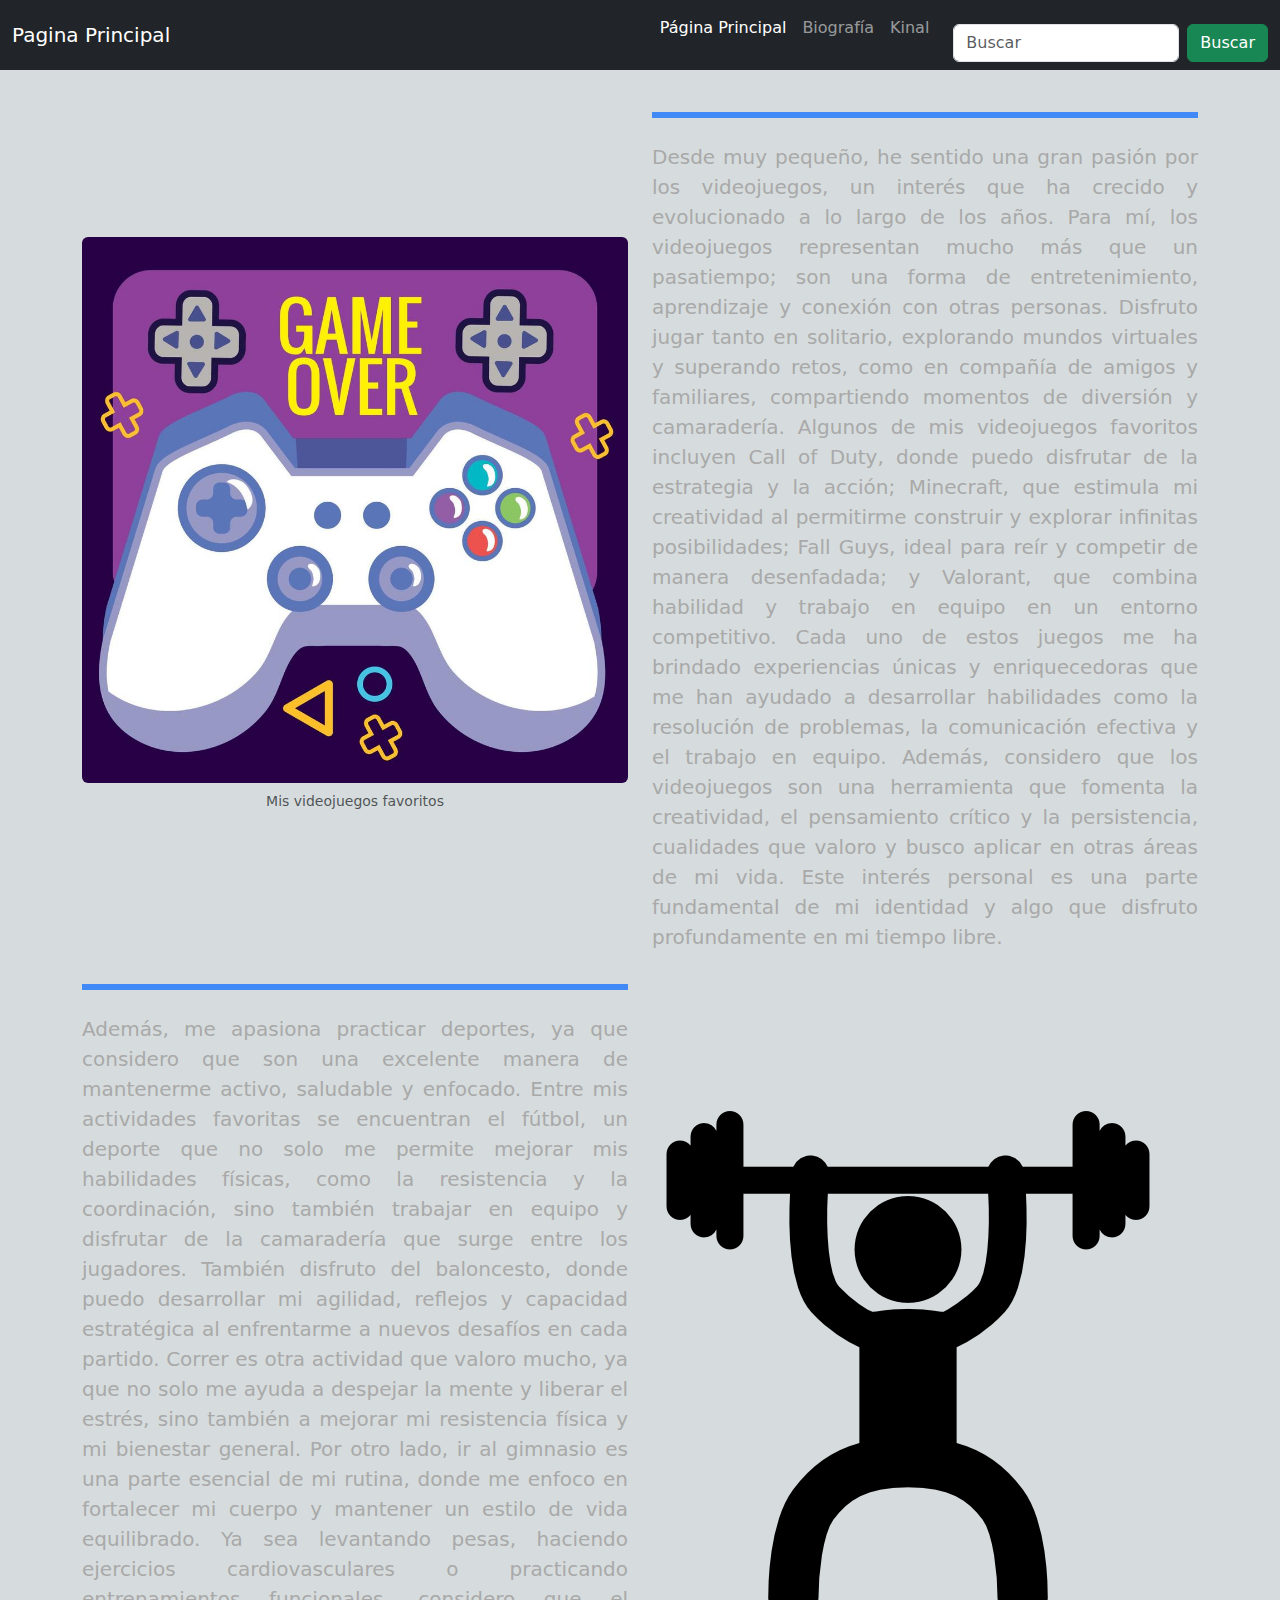
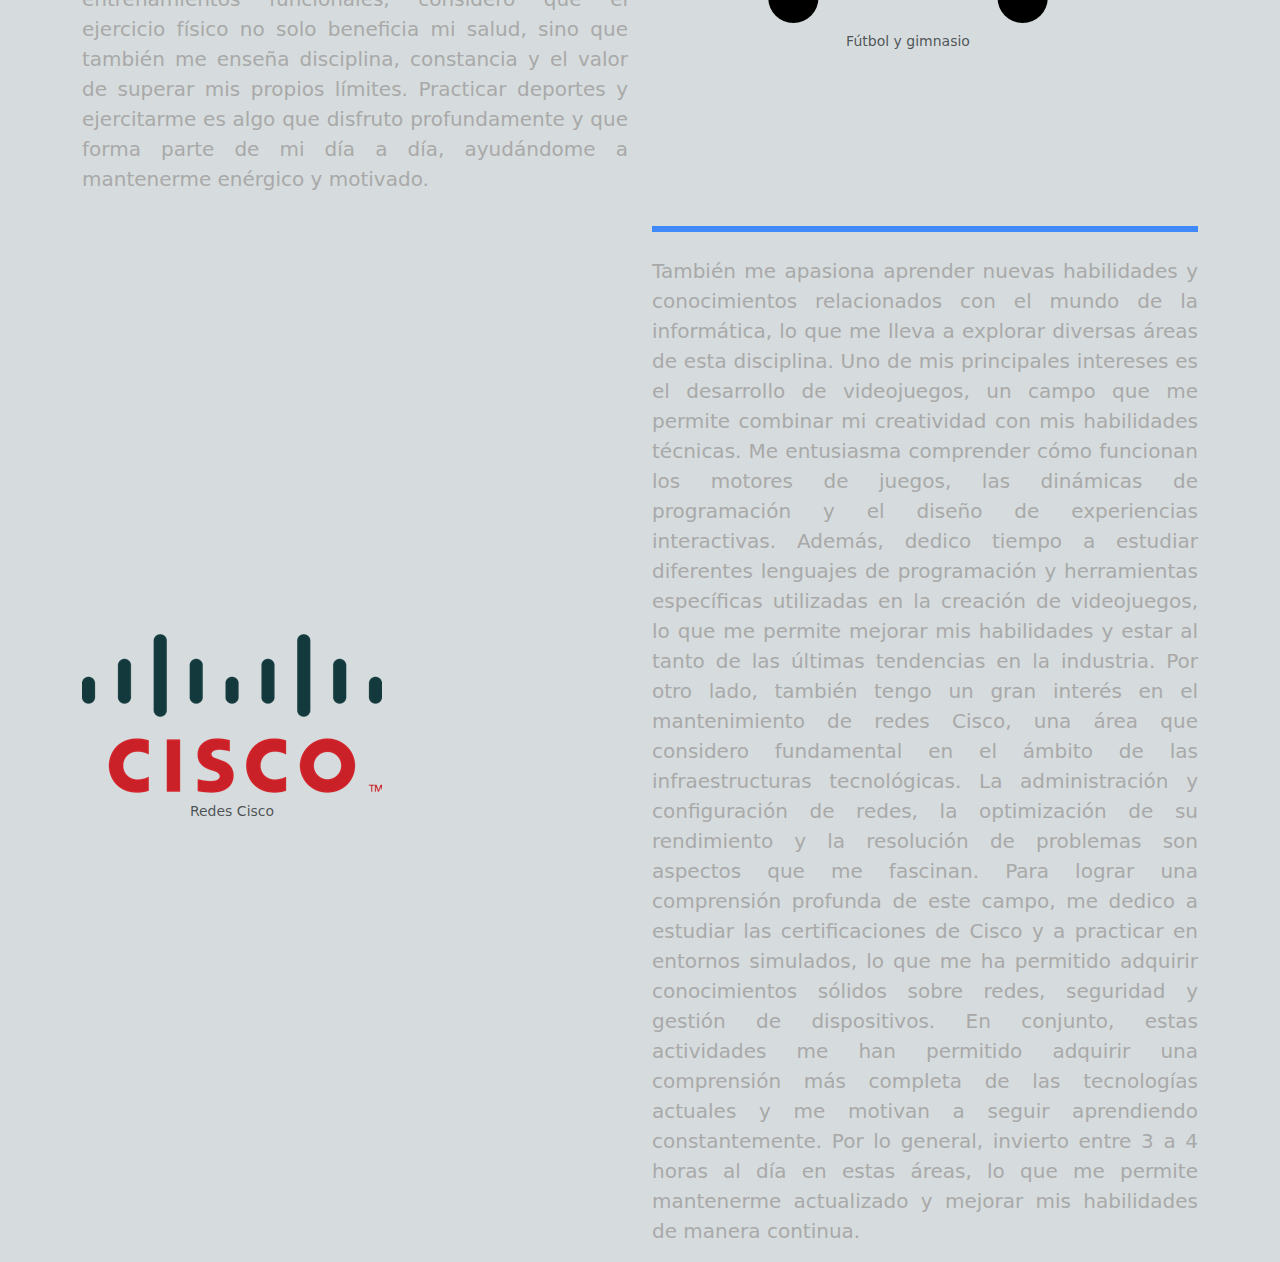
==== commit 15415f59: "Arreglo de Textos" ====
--- a/index.html
+++ b/index.html
@@ -10,7 +10,7 @@
 <body>
     <nav class="navbar navbar-expand-lg navbar-dark bg-dark fixed-top">
         <div class="container-fluid">
-          <a class="navbar-brand" href="index.html">Laboratorio 1</a>
+          <a class="navbar-brand" href="index.html">Pagina Principal</a>
           <button class="navbar-toggler" type="button" data-bs-toggle="offcanvas" data-bs-target="#offcanvasDarkNavbar" aria-controls="offcanvasDarkNavbar" aria-label="Toggle navigation">
             <span class="navbar-toggler-icon"></span>
           </button>
